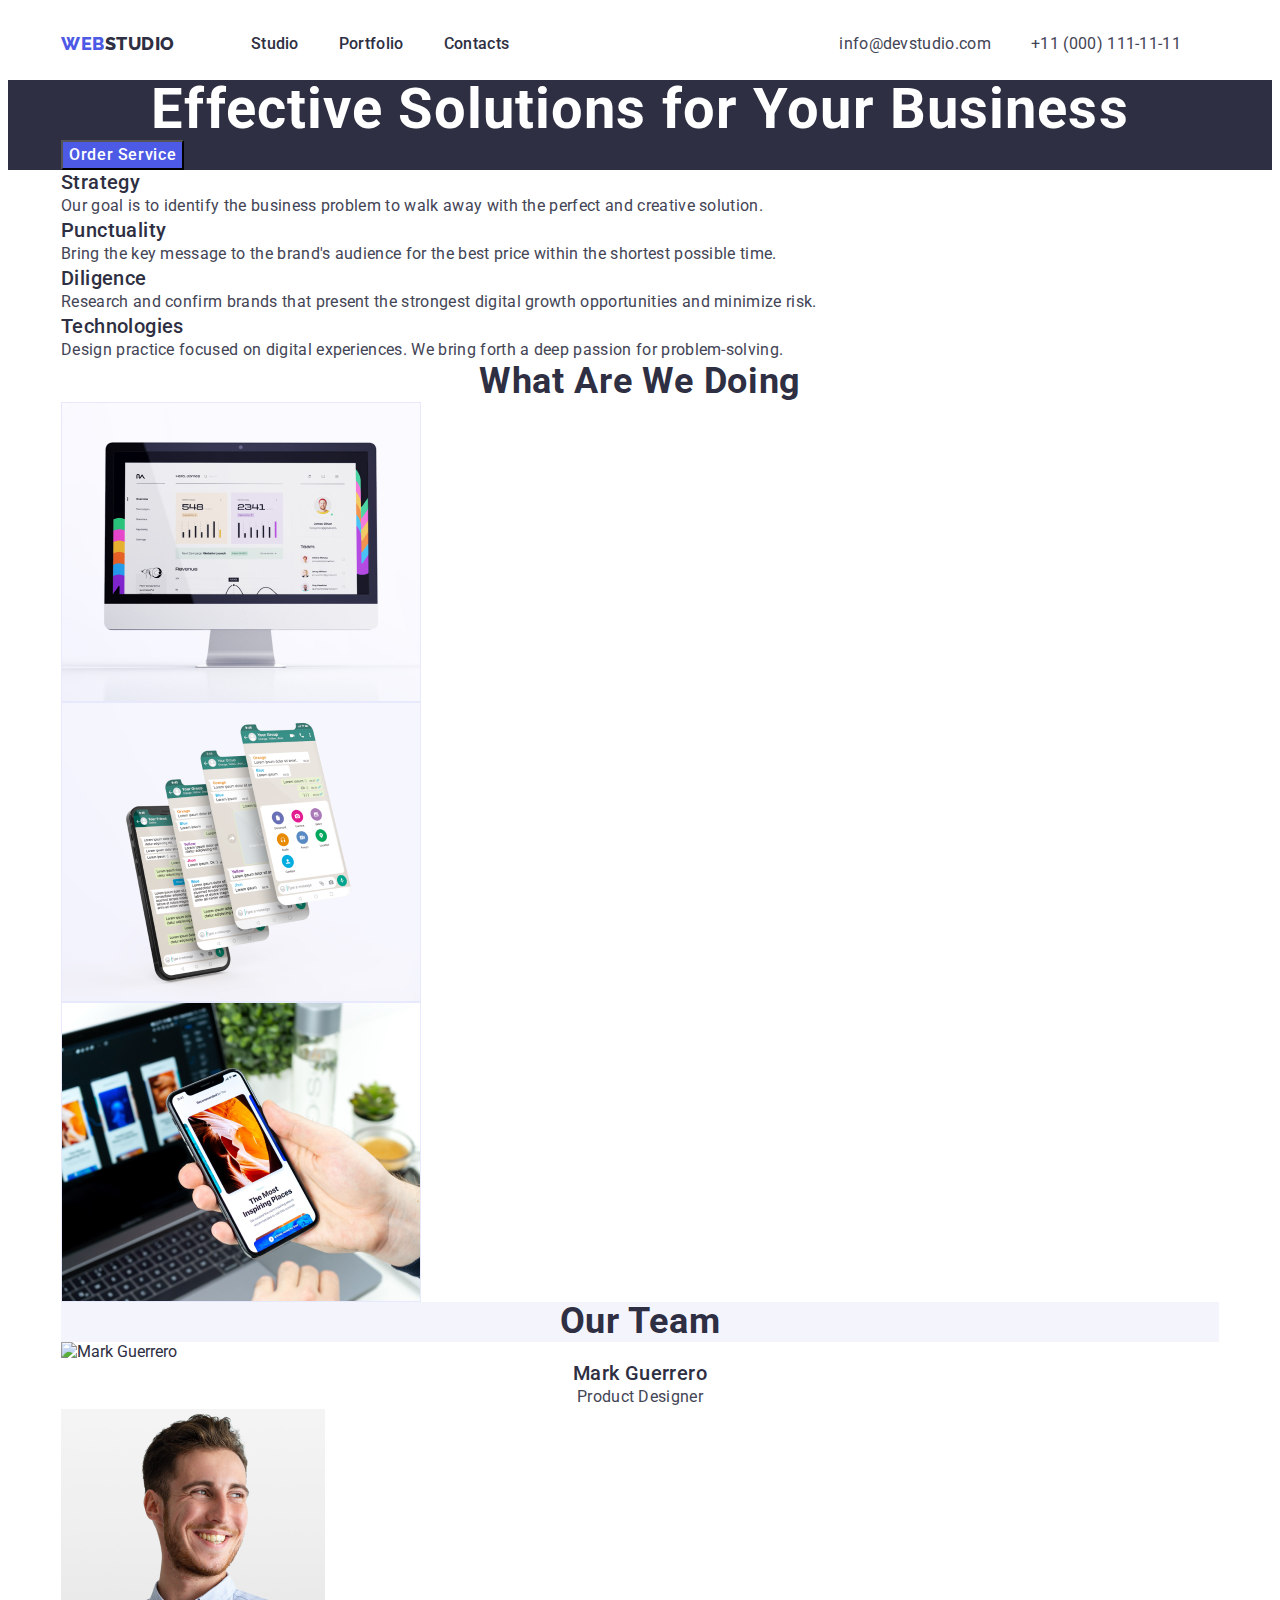
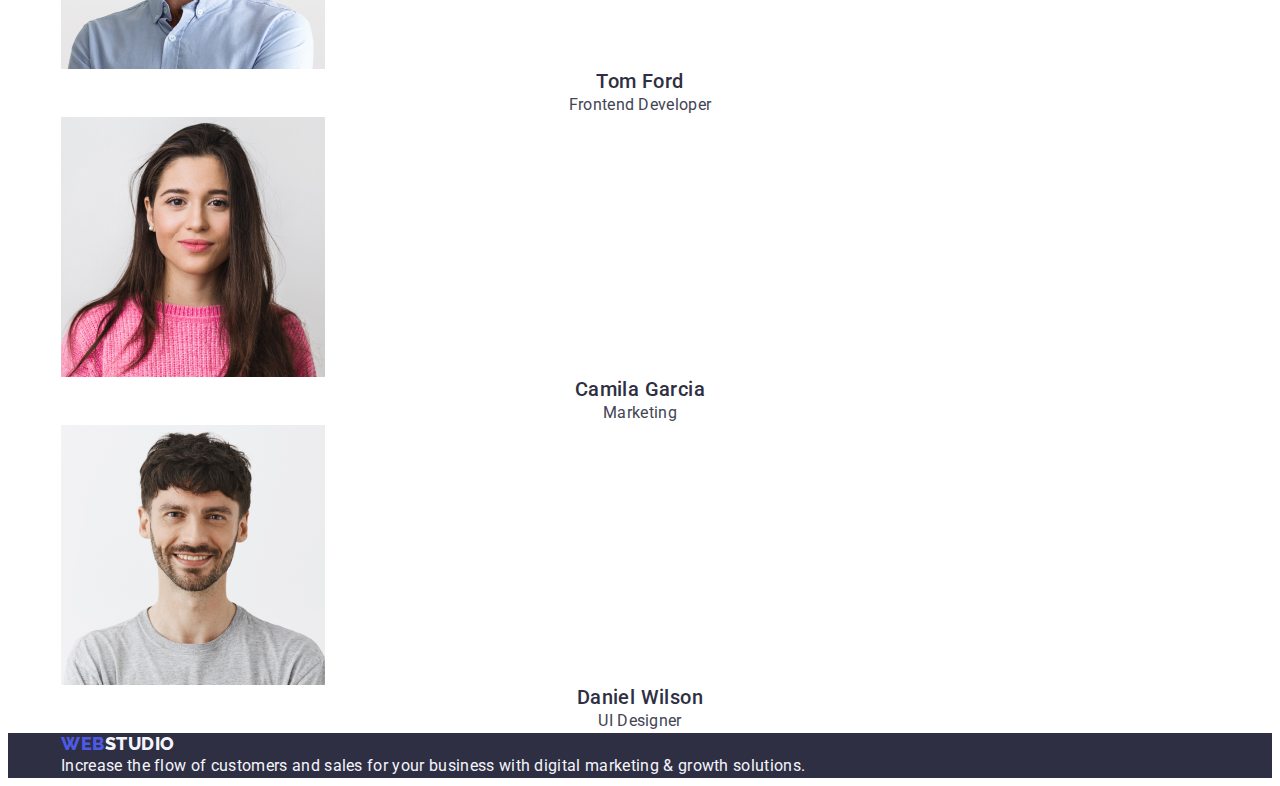
==== index.html @ 1b89b5f4 "kopy" ====
<!DOCTYPE html>
<html lang="en">
  <head>
    <meta charset="UTF-8" />
    <meta name="viewport" content="width=device-width, initial-scale=1.0" />
    <title>Document</title>
    <link rel="preconnect" href="https://fonts.googleapis.com" />
    <link rel="preconnect" href="https://fonts.gstatic.com" crossorigin />
    <link
      href="https://fonts.googleapis.com/css2?family=Raleway:wght@800&family=Roboto:wght@400;500;700&display=swap"
      rel="stylesheet"
    />
    <link
      rel="stylesheet"
      href="https://cdnjs.cloudflare.com/ajax/libs/modern-normalize/2.0.0/modern-normalize.min.css"
      integrity="sha512-4xo8blKMVCiXpTaLzQSLSw3KFOVPWhm/TRtuPVc4WG6kUgjH6J03IBuG7JZPkcWMxJ5huwaBpOpnwYElP/m6wg=="
      crossorigin="anonymous"
      referrerpolicy="no-referrer"
    />
    <link rel="stylesheet" href="./css/styles.css" />
  </head>
  <body>
    <!-- Шапка
     -->
    <header>
      <div class="container container-header">
      <nav class="site">
        <a class="logo link" href="./index.html">Web<span class="logo-studio">Studio</span></a>
        <ul class="site-nav list">
          <li>
            <a class="site-nav-link link" href="./index.html">Studio</a>
          </li>

          <li>
            <a class="site-nav-link link" href="./portfolio.html">Portfolio</a>
          </li>

          <li>
            <a class="site-nav-link link" href="">Contacts</a>
          </li>
        </ul>
      </nav>
      <address class="address-header">
        <ul class="site-nav-adress list">
          <li>
            <a class="site-nav-adress-link link" href="mailto:info@devstudio.com">
              info@devstudio.com
            </a>
          </li>
          <li>
            <a class="site-nav-adress-link link" href="tel:+110001111111">+11 (000) 111-11-11</a>
          </li>
        </ul>
      </address>
      </div>
    </header>
    
    <main>
      <!-- Секція герой -->
      <section class="hero">
        <div class="container">
        <h1 class="hero-title">Effective Solutions for Your Business</h1>
        <button type="button" class="hero-button">Order Service</button>
        </div>
      </section>
      <!-- Перша основна секція 
      -->
      <section class="advantages">
        <div class="container">
        <h2 class="visually-hidden">Hero</h2>
        <ul class="advantages-list list">
          <li class="advantages-list-content">
            <h3 class="advantages-title">Strategy</h3>
            <p class="advantages-link">
              Our goal is to identify the business problem to walk away with the perfect and
              creative solution.
            </p>
          </li>
          <li class="advantages-list-content">
            <h3 class="advantages-title">Punctuality</h3>
            <p class="advantages-link">
              Bring the key message to the brand's audience for the best price within the shortest
              possible time.
            </p>
          </li>
          <li class="advantages-list-content">
            <h3 class="advantages-title">Diligence</h3>
            <p class="advantages-link">
              Research and confirm brands that present the strongest digital growth opportunities
              and minimize risk.
            </p>
          </li>
          <li class="advantages-list-content">
            <h3 class="advantages-title">Technologies</h3>
            <p class="advantages-link">
              Design practice focused on digital experiences. We bring forth a deep passion for
              problem-solving.
            </p>
          </li>
        </ul>
        </div>
      </section>
      <!-- 2га основна секція
       -->
      <section class="work">
        <div class="container">
        <h2 class="work-title">What are we doing</h2>
        <ul class="work-list list">
          <li>
            <img src="./images/img1WhatAreWeDoing1.jpg" alt="monitor" width="360" />
          </li>
          <li>
            <img src="./images/img2WhatAreWeDoing1.jpg" alt="telephoes" width="360" />
          </li>
          <li>
            <img src="./images/img3WhatAreWeDoing1.jpg" alt="telephon" width="360" />
          </li>
        </ul>
        </div>
      </section>
      <!-- 3тя Основна секція -->
      <div class="container">
      <section class="team">
        <h2 class="team-title">Our Team</h2>
        <ul class="team-list list">
          <li class="team-list-content">
            <img src="./images/img1OurTeam1.jpg" alt="Mark Guerrero" width="264" />
            <h3 class="team-title-content">Mark Guerrero</h3>
            <p class="team-content">Product Designer</p>
          </li>
          <li class="team-list-content">
            <img src="./images/img2OurTeam1.jpg" alt="Tom Ford" width="264" />
            <h3 class="team-title-content">Tom Ford</h3>
            <p class="team-content">Frontend Developer</p>
          </li>
          <li class="team-list-content">
            <img src="./images/img3OurTeam1.jpg" alt="Camila Garcia" width="264" />
            <h3 class="team-title-content">Camila Garcia</h3>
            <p class="team-content">Marketing</p>
          </li>
          <li class="team-list-content">
            <img src="./images/img4OurTeam1.jpg" alt="Daniel Wilson" width="264" />
            <h3 class="team-title-content">Daniel Wilson</h3>
            <p class="team-content">UI Designer</p>
          </li>
        </ul>
        </div>
      </section>
    </main>
    <!-- Підвал -->

    <footer class="footer-floor">
      <div class="container">
        <a class="logo-floor link" href="./index.html"
          >Web<span class="studio-floor">Studio</span></a
        >
        <p class="floor-content">
          Increase the flow of customers and sales for your business with digital marketing & growth
          solutions.
        </p>
      </div>
    </footer>
  </body>
</html>
---- css/styles.css ----
:root {
  --primary-text-color: #2e2f42;
  --title-text-color: #434455;
  --accent-color: #4d5ae5;
  --logotip-text-color: #ffffff;
}
h1,
h2,
h3,
h4,
h5,
p {
  margin: 0;
}
ul,
ol {
  margin: 0;
  padding: 0;
}
a {
  color: currentColor;
}
button {
  cursor: pointer;
  color: currentColor;
}
img {
  display: block;
}
.list {
  list-style: none;
  margin: 0;
  padding: 0;
}
.link {
  text-decoration: none;
}

.container {
  margin: 0 auto;
  width: 1158px;

  padding-right: 16px;
  padding-left: 16px;
}

.visually-hidden {
  position: absolute;
  width: 1px;
  height: 1px;
  margin: -1px;
  border: 0;
  padding: 0;
  white-space: nowrap;
  clip-path: inset(100%);
  clip: rect(0 0 0 0);
  overflow: hidden;
}
/* Основний чорний колір 2E2F42 */
/* Фіолетовий колір 4D5AE5 */
/* Білий колір F4F4FD */
/* font-family: 'Roboto', sans-serif; */
/* font-family: 'Raleway', sans-serif; */

/* Логотип */
.logo {
  color: var(--accent-color);
  font-family: 'Raleway', sans-serif;
  font-size: 18px;
  font-style: normal;
  font-weight: 800;
  line-height: 1.17;
  letter-spacing: 0.03em;
  text-transform: uppercase;
  text-decoration: none;
  margin: 0 auto;
  padding-top: 25.5px;

  padding-bottom: 25.5px;
  margin-right: 76px;
}

.logo-studio {
  color: var(--primary-text-color);
}
/* Тіло */
body {
  color: #434455;
  background-color: #ffffff;
  font-family: 'Roboto', sans-serif;
}

/* Шапка */
.container-header {
  display: flex;
  align-items: center;
  margin: auto;
  height: 72px;
}
.site {
  display: flex;
  align-items: center;
}
.address-header {
  display: flex;
}
/* Стиль */
.site-nav {
  margin: 0 auto;
  padding-top: 24px;
  padding-bottom: 24px;
  display: flex;
  align-items: center;
  gap: 40px;
}
.site-nav-link {
  color: var(--primary-text-color);

  font-family: 'Roboto', sans-serif;
  font-size: 16px;
  font-style: normal;
  font-weight: 500;
  line-height: 1.5;
  letter-spacing: 0.02em;
}

.site-nav-adress {
  display: flex;

  align-items: center;
  margin-left: 330px;

  padding-top: 24px;
  padding-bottom: 24px;
  gap: 40px;
}

.site-nav-adress-link {
  color: var(--title-text-color);

  font-size: 16px;
  font-weight: 400;
  line-height: 1.5;
  letter-spacing: 0.02em;
}
.site-nav-link:focus,
.site-nav-link:hover {
  color: #404bbf;
}

.address-header {
  font-style: normal;
}

.site-nav-adress-link:focus {
  color: #404bbf;
}
.site-nav-adress-link:hover {
  color: #404bbf;
}

/* Main */
/* 
Секція герой */
.hero {
  background-color: #2e2f42;
}
/* Заголовок героя */
.hero-title {
  color: var(--logotip-text-color);
  font-family: 'Roboto', sans-serif;
  font-size: 56px;
  font-style: normal;
  font-weight: 700;
  line-height: 1.07;

  text-align: center;
  letter-spacing: 0.02em;

  margin: 188px, 472px, 48px, 472px;
}
/* Кнопка героя */
.hero-button {
  color: var(--logotip-text-color);
  font-family: 'Roboto', sans-serif;
  font-size: 16px;
  font-style: normal;
  font-weight: 500;
  line-height: 1.5;
  letter-spacing: 0.04em;

  cursor: pointer;
  background-color: #4d5ae5;
}
.hero-button:focus {
  background-color: #404bbf;
}

.hero-button:hover {
  background-color: #404bbf;
}
/* <!-- Перша основна секція advantages
      --> */
.advantages {
  color: var(--primary-text-color);
}
.advantages-title {
  color: var(--primary-text-color);
  font-family: 'Roboto', sans-serif;
  font-size: 20px;
  font-style: normal;
  font-weight: 500;
  line-height: 1.2;
  letter-spacing: 0.02em;
}
.advantages-link {
  color: var(--title-text-color);

  font-family: 'Roboto', sans-serif;
  font-size: 16px;
  font-style: normal;
  font-weight: 400;
  line-height: 1.5;
  letter-spacing: 0.02em;
}
/* <!-- 2га основна секція work
       --> */
.work {
  color: var(--primary-text-color);
}
.work-title {
  color: var(--primary-text-color);
  text-align: center;
  font-family: 'Roboto', sans-serif;
  font-size: 36px;
  font-style: normal;
  font-weight: 700;
  line-height: 1.11;
  letter-spacing: 0.02em;
  text-transform: capitalize;
}
/* <!-- 3тя Основна секція "Team"--> */
.team {
  color: var(--primary-text-color);
  background-color: #f4f4fd;
}
.team-list {
  background-color: #ffffff;
}
.team-list-content {
  background-color: #ffffff;
}
.team-title {
  color: var(--primary-text-color);
  text-align: center;
  font-family: 'Roboto', sans-serif;
  font-size: 36px;

  font-weight: 700;
  line-height: 1.11;
  letter-spacing: 0.02em;
  text-transform: capitalize;
}
.team-title-content {
  color: var(--primary-text-color);

  text-align: center;

  font-family: 'Roboto', sans-serif;
  font-size: 20px;
  font-style: normal;
  font-weight: 500;
  line-height: 1.2;
  letter-spacing: 0.02em;
}

.team-content {
  color: var(--title-text-color);

  text-align: center;

  font-family: 'Roboto', sans-serif;
  font-size: 16px;
  font-style: normal;
  font-weight: 400;
  line-height: 1.5;
  letter-spacing: 0.02em;
}

/* підлога
 */
.footer-floor {
  background-color: #2e2f42;
}
.logo-floor {
  color: var(--accent-color);
  font-family: Raleway, sans-serif;
  font-size: 18px;
  font-style: normal;
  font-weight: 800;
  line-height: 1.17;
  letter-spacing: 0.03em;
  text-transform: uppercase;
  text-decoration: none;
}

.studio-floor {
  color: #f4f4fd;
}
.floor-content {
  color: #f4f4fd;

  font-family: 'Roboto', sans-serif;
  font-size: 16px;
  font-style: normal;
  font-weight: 400;
  line-height: 1.5;
  letter-spacing: 0.02em;
}

/* Сторінка портфоліо
 */
/* Кнопки портфоліо
 */
.button-portfolio-accent {
  color: var(--accent-color);
  background-color: #f4f4fd;
  text-align: center;

  font-family: 'Roboto', sans-serif;
  font-size: 16px;
  font-style: normal;
  font-weight: 500;
  line-height: 1.5;
  letter-spacing: 0.04em;
  cursor: pointer;
}
.button-portfolio-accent:focus,
.button-portfolio-accent:hover {
  color: #ffffff;
  background-color: #404bbf;
}
/* Портфоліо контент
 */
.portfolio-list {
  list-style: none;
  background-color: #ffffff;
}
.portfolio-link {
  text-decoration: none;
}
/* Заголовок */
.portfolio-title {
  color: var(--primary-text-color);

  font-family: 'Roboto', sans-serif;
  font-size: 20px;
  font-style: normal;
  font-weight: 500;
  line-height: 1.2;
  letter-spacing: 0.02em;
}
/* Контент текст */
.portfolio-content {
  color: var(--title-text-color);

  font-family: 'Roboto', sans-serif;
  font-size: 16px;
  font-style: normal;
  font-weight: 400;
  line-height: 1.5;
  letter-spacing: 0.02em;
}
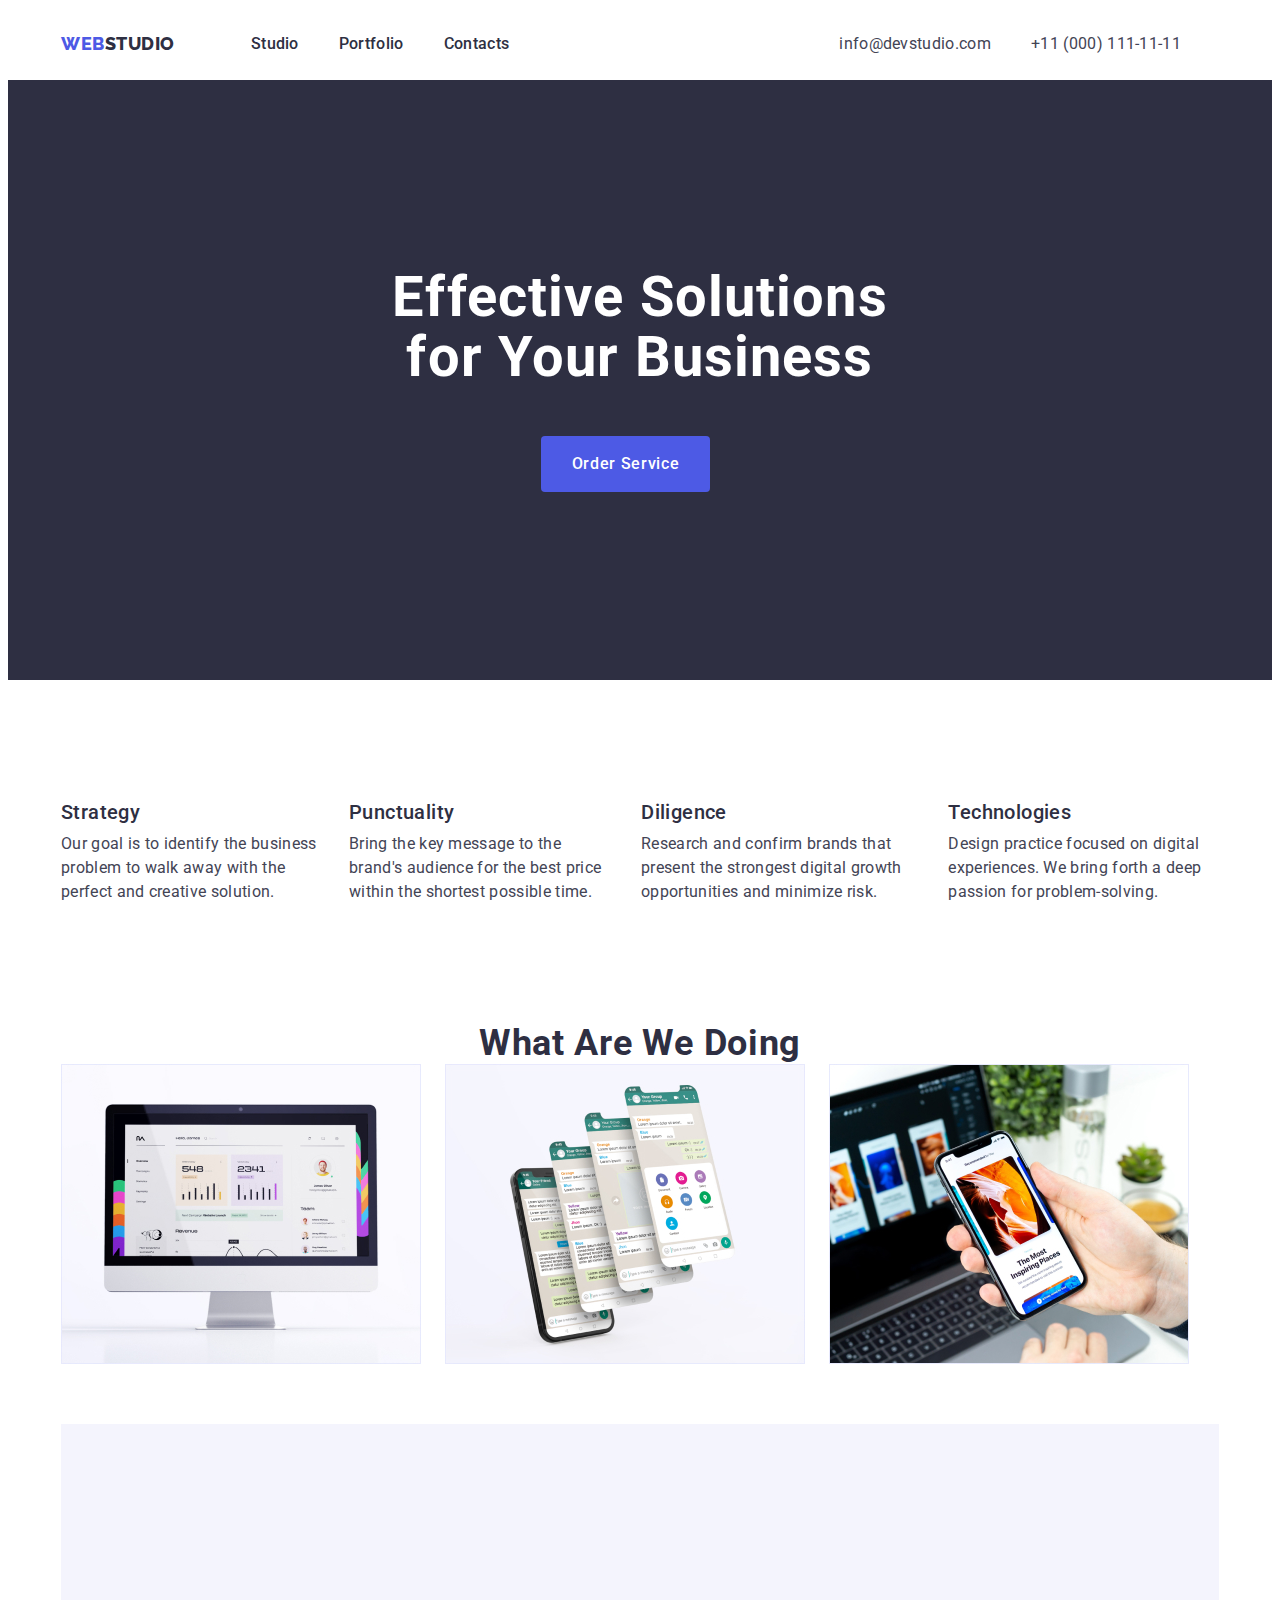
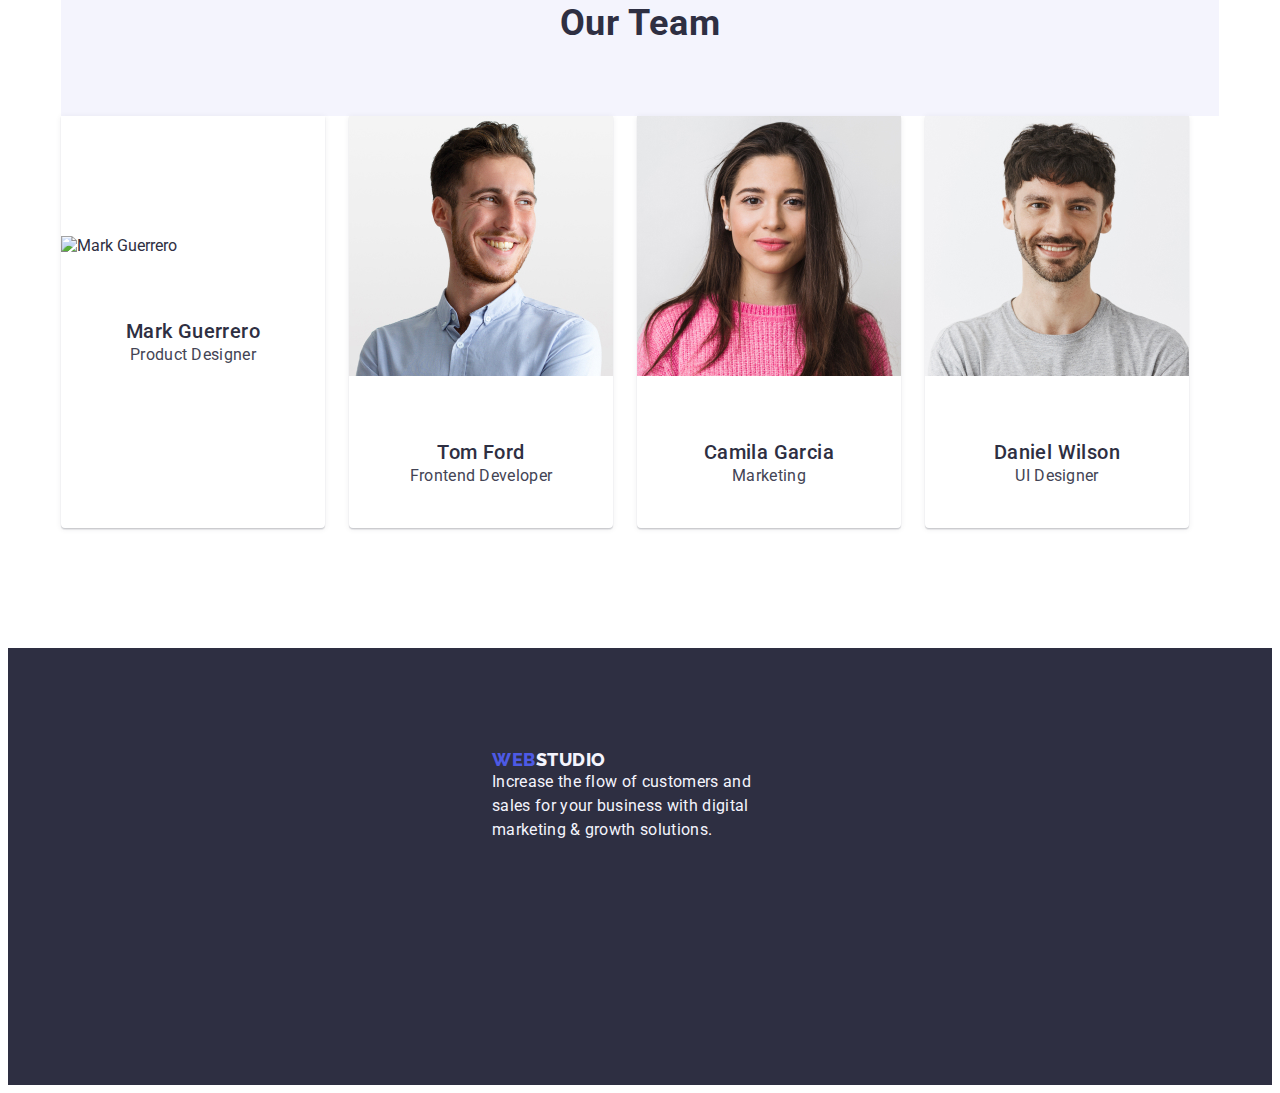
==== commit 66087a3e: "3 дз перша спроба сторінки index" ====
--- a/index.html
+++ b/index.html
@@ -66,7 +66,7 @@
       <!-- Перша основна секція 
       -->
       <section class="advantages">
-        <div class="container">
+        <div class="container advantages-container">
         <h2 class="visually-hidden">Hero</h2>
         <ul class="advantages-list list">
           <li class="advantages-list-content">
@@ -103,7 +103,7 @@
       <!-- 2га основна секція
        -->
       <section class="work">
-        <div class="container">
+        <div class="container container-work">
         <h2 class="work-title">What are we doing</h2>
         <ul class="work-list list">
           <li>
@@ -120,28 +120,28 @@
       </section>
       <!-- 3тя Основна секція -->
       <div class="container">
-      <section class="team">
+      <section class="team team-container">
         <h2 class="team-title">Our Team</h2>
         <ul class="team-list list">
           <li class="team-list-content">
             <img src="./images/img1OurTeam1.jpg" alt="Mark Guerrero" width="264" />
-            <h3 class="team-title-content">Mark Guerrero</h3>
-            <p class="team-content">Product Designer</p>
+           <div class="div-team-list-content"><h3 class="team-title-content">Mark Guerrero</h3>
+            <p class="team-content">Product Designer</p></div>
           </li>
           <li class="team-list-content">
             <img src="./images/img2OurTeam1.jpg" alt="Tom Ford" width="264" />
-            <h3 class="team-title-content">Tom Ford</h3>
-            <p class="team-content">Frontend Developer</p>
+            <div class="div-team-list-content"><h3 class="team-title-content">Tom Ford</h3>
+            <p class="team-content">Frontend Developer</p></div>
           </li>
           <li class="team-list-content">
             <img src="./images/img3OurTeam1.jpg" alt="Camila Garcia" width="264" />
-            <h3 class="team-title-content">Camila Garcia</h3>
-            <p class="team-content">Marketing</p>
+            <div class="div-team-list-content"><h3 class="team-title-content">Camila Garcia</h3>
+            <p class="team-content">Marketing</p></div>
           </li>
           <li class="team-list-content">
             <img src="./images/img4OurTeam1.jpg" alt="Daniel Wilson" width="264" />
-            <h3 class="team-title-content">Daniel Wilson</h3>
-            <p class="team-content">UI Designer</p>
+            <div class="div-team-list-content"><h3 class="team-title-content">Daniel Wilson</h3>
+            <p class="team-content">UI Designer</p></div>
           </li>
         </ul>
         </div>
@@ -150,7 +150,7 @@
     <!-- Підвал -->
 
     <footer class="footer-floor">
-      <div class="container">
+      <div class="container footer-container">
         <a class="logo-floor link" href="./index.html"
           >Web<span class="studio-floor">Studio</span></a
         >
--- a/css/styles.css
+++ b/css/styles.css
@@ -177,7 +177,7 @@
   text-align: center;
   letter-spacing: 0.02em;
 
-  margin: 188px, 472px, 48px, 472px;
+  padding: 188px 300px 24px 300px;
 }
 /* Кнопка героя */
 .hero-button {
@@ -192,6 +192,16 @@
   cursor: pointer;
   background-color: #4d5ae5;
 }
+.hero-button {
+  margin-top: 24px;
+  margin-right: 480px;
+  margin-left: 480px;
+  margin-bottom: 188px;
+  min-width: 169px;
+  min-height: 56px;
+  border: none;
+  border-radius: 4px;
+}
 .hero-button:focus {
   background-color: #404bbf;
 }
@@ -204,6 +214,16 @@
 .advantages {
   color: var(--primary-text-color);
 }
+.advantages-container {
+  padding-top: 120px;
+  padding-bottom: 60px;
+}
+
+.advantages-list {
+  display: flex;
+  gap: 24px;
+}
+
 .advantages-title {
   color: var(--primary-text-color);
   font-family: 'Roboto', sans-serif;
@@ -212,6 +232,7 @@
   font-weight: 500;
   line-height: 1.2;
   letter-spacing: 0.02em;
+  padding-bottom: 4px;
 }
 .advantages-link {
   color: var(--title-text-color);
@@ -222,12 +243,20 @@
   font-weight: 400;
   line-height: 1.5;
   letter-spacing: 0.02em;
+  padding-top: 4px;
+  min-width: 264px;
+  min-height: 72px;
 }
 /* <!-- 2га основна секція work
        --> */
 .work {
   color: var(--primary-text-color);
 }
+.container-work {
+  padding-top: 60px;
+  padding-bottom: 60px;
+}
+
 .work-title {
   color: var(--primary-text-color);
   text-align: center;
@@ -239,16 +268,44 @@
   letter-spacing: 0.02em;
   text-transform: capitalize;
 }
+.work-list {
+  display: flex;
+  gap: 24px;
+}
 /* <!-- 3тя Основна секція "Team"--> */
 .team {
   color: var(--primary-text-color);
   background-color: #f4f4fd;
 }
+.team-container {
+  padding-top: 60px;
+}
 .team-list {
   background-color: #ffffff;
+  margin-bottom: 120px;
+  display: flex;
+  gap: 24px;
 }
 .team-list-content {
   background-color: #ffffff;
+  display: inline-flex;
+  padding-bottom: 0px;
+  flex-direction: column;
+  justify-content: center;
+  align-items: center;
+  gap: 32px;
+  /* рамка */
+  border-radius: 0px 0px 4px 4px;
+  background: var(--WHITE, #fff);
+  box-shadow: 0px 2px 1px 0px rgba(46, 47, 66, 0.08), 0px 1px 1px 0px rgba(46, 47, 66, 0.16),
+    0px 1px 6px 0px rgba(46, 47, 66, 0.08);
+}
+
+.div-team-list-content {
+  min-width: 232px;
+  min-height: 56px;
+  margin-top: 32px;
+  margin-bottom: 32px;
 }
 .team-title {
   color: var(--primary-text-color);
@@ -260,6 +317,8 @@
   line-height: 1.11;
   letter-spacing: 0.02em;
   text-transform: capitalize;
+  padding-top: 120px;
+  padding-bottom: 72px;
 }
 .team-title-content {
   color: var(--primary-text-color);
@@ -291,6 +350,14 @@
  */
 .footer-floor {
   background-color: #2e2f42;
+}
+.footer-container {
+  padding-top: 101.5px;
+  padding-bottom: 200px;
+  padding-left: 0px;
+  width: 280px;
+  text-align: left;
+  height: 136px;
 }
 .logo-floor {
   color: var(--accent-color);
@@ -302,6 +369,7 @@
   letter-spacing: 0.03em;
   text-transform: uppercase;
   text-decoration: none;
+  padding-bottom: 17.5px;
 }
 
 .studio-floor {
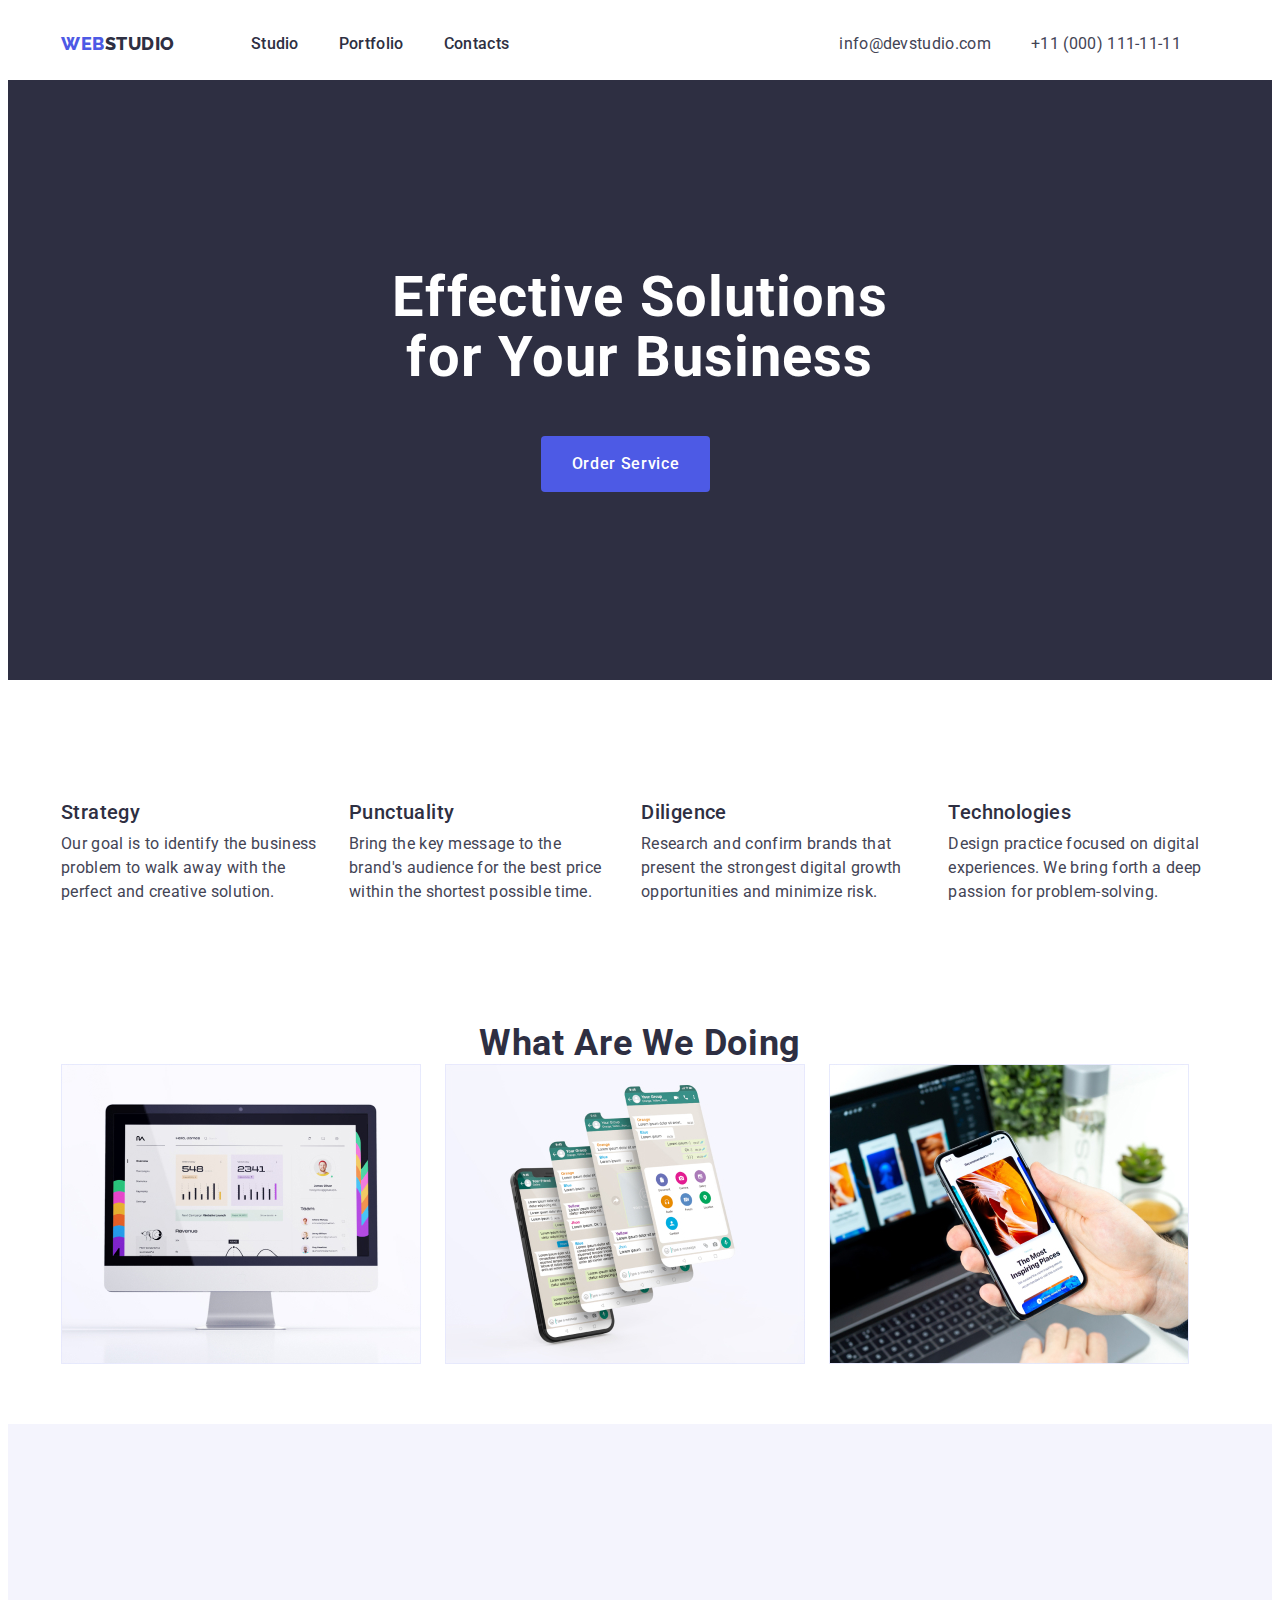
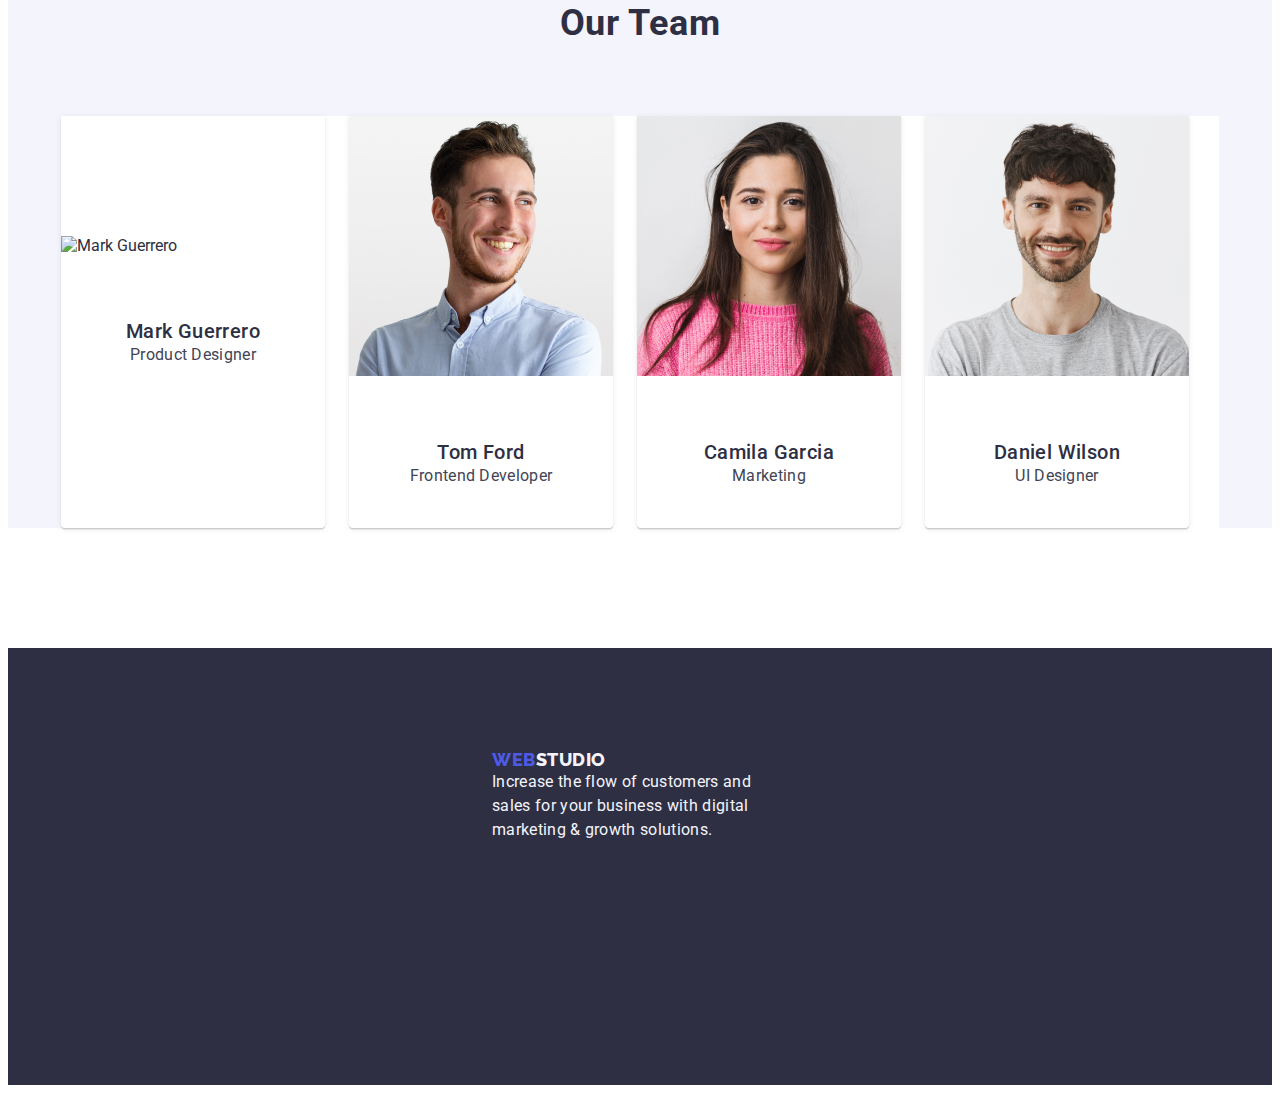
==== commit 945ca369: "Update index.html" ====
--- a/index.html
+++ b/index.html
@@ -24,126 +24,135 @@
      -->
     <header>
       <div class="container container-header">
-      <nav class="site">
-        <a class="logo link" href="./index.html">Web<span class="logo-studio">Studio</span></a>
-        <ul class="site-nav list">
-          <li>
-            <a class="site-nav-link link" href="./index.html">Studio</a>
-          </li>
+        <nav class="site">
+          <a class="logo link" href="./index.html">Web<span class="logo-studio">Studio</span></a>
+          <ul class="site-nav list">
+            <li>
+              <a class="site-nav-link link" href="./index.html">Studio</a>
+            </li>
 
-          <li>
-            <a class="site-nav-link link" href="./portfolio.html">Portfolio</a>
-          </li>
+            <li>
+              <a class="site-nav-link link" href="./portfolio.html">Portfolio</a>
+            </li>
 
-          <li>
-            <a class="site-nav-link link" href="">Contacts</a>
-          </li>
-        </ul>
-      </nav>
-      <address class="address-header">
-        <ul class="site-nav-adress list">
-          <li>
-            <a class="site-nav-adress-link link" href="mailto:info@devstudio.com">
-              info@devstudio.com
-            </a>
-          </li>
-          <li>
-            <a class="site-nav-adress-link link" href="tel:+110001111111">+11 (000) 111-11-11</a>
-          </li>
-        </ul>
-      </address>
+            <li>
+              <a class="site-nav-link link" href="">Contacts</a>
+            </li>
+          </ul>
+        </nav>
+        <address class="address-header">
+          <ul class="site-nav-adress list">
+            <li>
+              <a class="site-nav-adress-link link" href="mailto:info@devstudio.com">
+                info@devstudio.com
+              </a>
+            </li>
+            <li>
+              <a class="site-nav-adress-link link" href="tel:+110001111111">+11 (000) 111-11-11</a>
+            </li>
+          </ul>
+        </address>
       </div>
     </header>
-    
+
     <main>
       <!-- Секція герой -->
       <section class="hero">
         <div class="container">
-        <h1 class="hero-title">Effective Solutions for Your Business</h1>
-        <button type="button" class="hero-button">Order Service</button>
+          <h1 class="hero-title">Effective Solutions for Your Business</h1>
+          <button type="button" class="hero-button">Order Service</button>
         </div>
       </section>
       <!-- Перша основна секція 
       -->
       <section class="advantages">
         <div class="container advantages-container">
-        <h2 class="visually-hidden">Hero</h2>
-        <ul class="advantages-list list">
-          <li class="advantages-list-content">
-            <h3 class="advantages-title">Strategy</h3>
-            <p class="advantages-link">
-              Our goal is to identify the business problem to walk away with the perfect and
-              creative solution.
-            </p>
-          </li>
-          <li class="advantages-list-content">
-            <h3 class="advantages-title">Punctuality</h3>
-            <p class="advantages-link">
-              Bring the key message to the brand's audience for the best price within the shortest
-              possible time.
-            </p>
-          </li>
-          <li class="advantages-list-content">
-            <h3 class="advantages-title">Diligence</h3>
-            <p class="advantages-link">
-              Research and confirm brands that present the strongest digital growth opportunities
-              and minimize risk.
-            </p>
-          </li>
-          <li class="advantages-list-content">
-            <h3 class="advantages-title">Technologies</h3>
-            <p class="advantages-link">
-              Design practice focused on digital experiences. We bring forth a deep passion for
-              problem-solving.
-            </p>
-          </li>
-        </ul>
+          <h2 class="visually-hidden">Hero</h2>
+          <ul class="advantages-list list">
+            <li class="advantages-list-content">
+              <h3 class="advantages-title">Strategy</h3>
+              <p class="advantages-link">
+                Our goal is to identify the business problem to walk away with the perfect and
+                creative solution.
+              </p>
+            </li>
+            <li class="advantages-list-content">
+              <h3 class="advantages-title">Punctuality</h3>
+              <p class="advantages-link">
+                Bring the key message to the brand's audience for the best price within the shortest
+                possible time.
+              </p>
+            </li>
+            <li class="advantages-list-content">
+              <h3 class="advantages-title">Diligence</h3>
+              <p class="advantages-link">
+                Research and confirm brands that present the strongest digital growth opportunities
+                and minimize risk.
+              </p>
+            </li>
+            <li class="advantages-list-content">
+              <h3 class="advantages-title">Technologies</h3>
+              <p class="advantages-link">
+                Design practice focused on digital experiences. We bring forth a deep passion for
+                problem-solving.
+              </p>
+            </li>
+          </ul>
         </div>
       </section>
       <!-- 2га основна секція
        -->
       <section class="work">
         <div class="container container-work">
-        <h2 class="work-title">What are we doing</h2>
-        <ul class="work-list list">
-          <li>
-            <img src="./images/img1WhatAreWeDoing1.jpg" alt="monitor" width="360" />
-          </li>
-          <li>
-            <img src="./images/img2WhatAreWeDoing1.jpg" alt="telephoes" width="360" />
-          </li>
-          <li>
-            <img src="./images/img3WhatAreWeDoing1.jpg" alt="telephon" width="360" />
-          </li>
-        </ul>
+          <h2 class="work-title">What are we doing</h2>
+          <ul class="work-list list">
+            <li>
+              <img src="./images/img1WhatAreWeDoing1.jpg" alt="monitor" width="360" />
+            </li>
+            <li>
+              <img src="./images/img2WhatAreWeDoing1.jpg" alt="telephoes" width="360" />
+            </li>
+            <li>
+              <img src="./images/img3WhatAreWeDoing1.jpg" alt="telephon" width="360" />
+            </li>
+          </ul>
         </div>
       </section>
       <!-- 3тя Основна секція -->
-      <div class="container">
+
       <section class="team team-container">
-        <h2 class="team-title">Our Team</h2>
-        <ul class="team-list list">
-          <li class="team-list-content">
-            <img src="./images/img1OurTeam1.jpg" alt="Mark Guerrero" width="264" />
-           <div class="div-team-list-content"><h3 class="team-title-content">Mark Guerrero</h3>
-            <p class="team-content">Product Designer</p></div>
-          </li>
-          <li class="team-list-content">
-            <img src="./images/img2OurTeam1.jpg" alt="Tom Ford" width="264" />
-            <div class="div-team-list-content"><h3 class="team-title-content">Tom Ford</h3>
-            <p class="team-content">Frontend Developer</p></div>
-          </li>
-          <li class="team-list-content">
-            <img src="./images/img3OurTeam1.jpg" alt="Camila Garcia" width="264" />
-            <div class="div-team-list-content"><h3 class="team-title-content">Camila Garcia</h3>
-            <p class="team-content">Marketing</p></div>
-          </li>
-          <li class="team-list-content">
-            <img src="./images/img4OurTeam1.jpg" alt="Daniel Wilson" width="264" />
-            <div class="div-team-list-content"><h3 class="team-title-content">Daniel Wilson</h3>
-            <p class="team-content">UI Designer</p></div>
-          </li>
-        </ul>
+        <div class="container">
+          <h2 class="team-title">Our Team</h2>
+          <ul class="team-list list">
+            <li class="team-list-content">
+              <img src="./images/img1OurTeam1.jpg" alt="Mark Guerrero" width="264" />
+              <div class="div-team-list-content"
+                ><h3 class="team-title-content">Mark Guerrero</h3>
+                <p class="team-content">Product Designer</p></div
+              >
+            </li>
+            <li class="team-list-content">
+              <img src="./images/img2OurTeam1.jpg" alt="Tom Ford" width="264" />
+              <div class="div-team-list-content"
+                ><h3 class="team-title-content">Tom Ford</h3>
+                <p class="team-content">Frontend Developer</p></div
+              >
+            </li>
+            <li class="team-list-content">
+              <img src="./images/img3OurTeam1.jpg" alt="Camila Garcia" width="264" />
+              <div class="div-team-list-content"
+                ><h3 class="team-title-content">Camila Garcia</h3>
+                <p class="team-content">Marketing</p></div
+              >
+            </li>
+            <li class="team-list-content">
+              <img src="./images/img4OurTeam1.jpg" alt="Daniel Wilson" width="264" />
+              <div class="div-team-list-content"
+                ><h3 class="team-title-content">Daniel Wilson</h3>
+                <p class="team-content">UI Designer</p></div
+              >
+            </li>
+          </ul>
         </div>
       </section>
     </main>
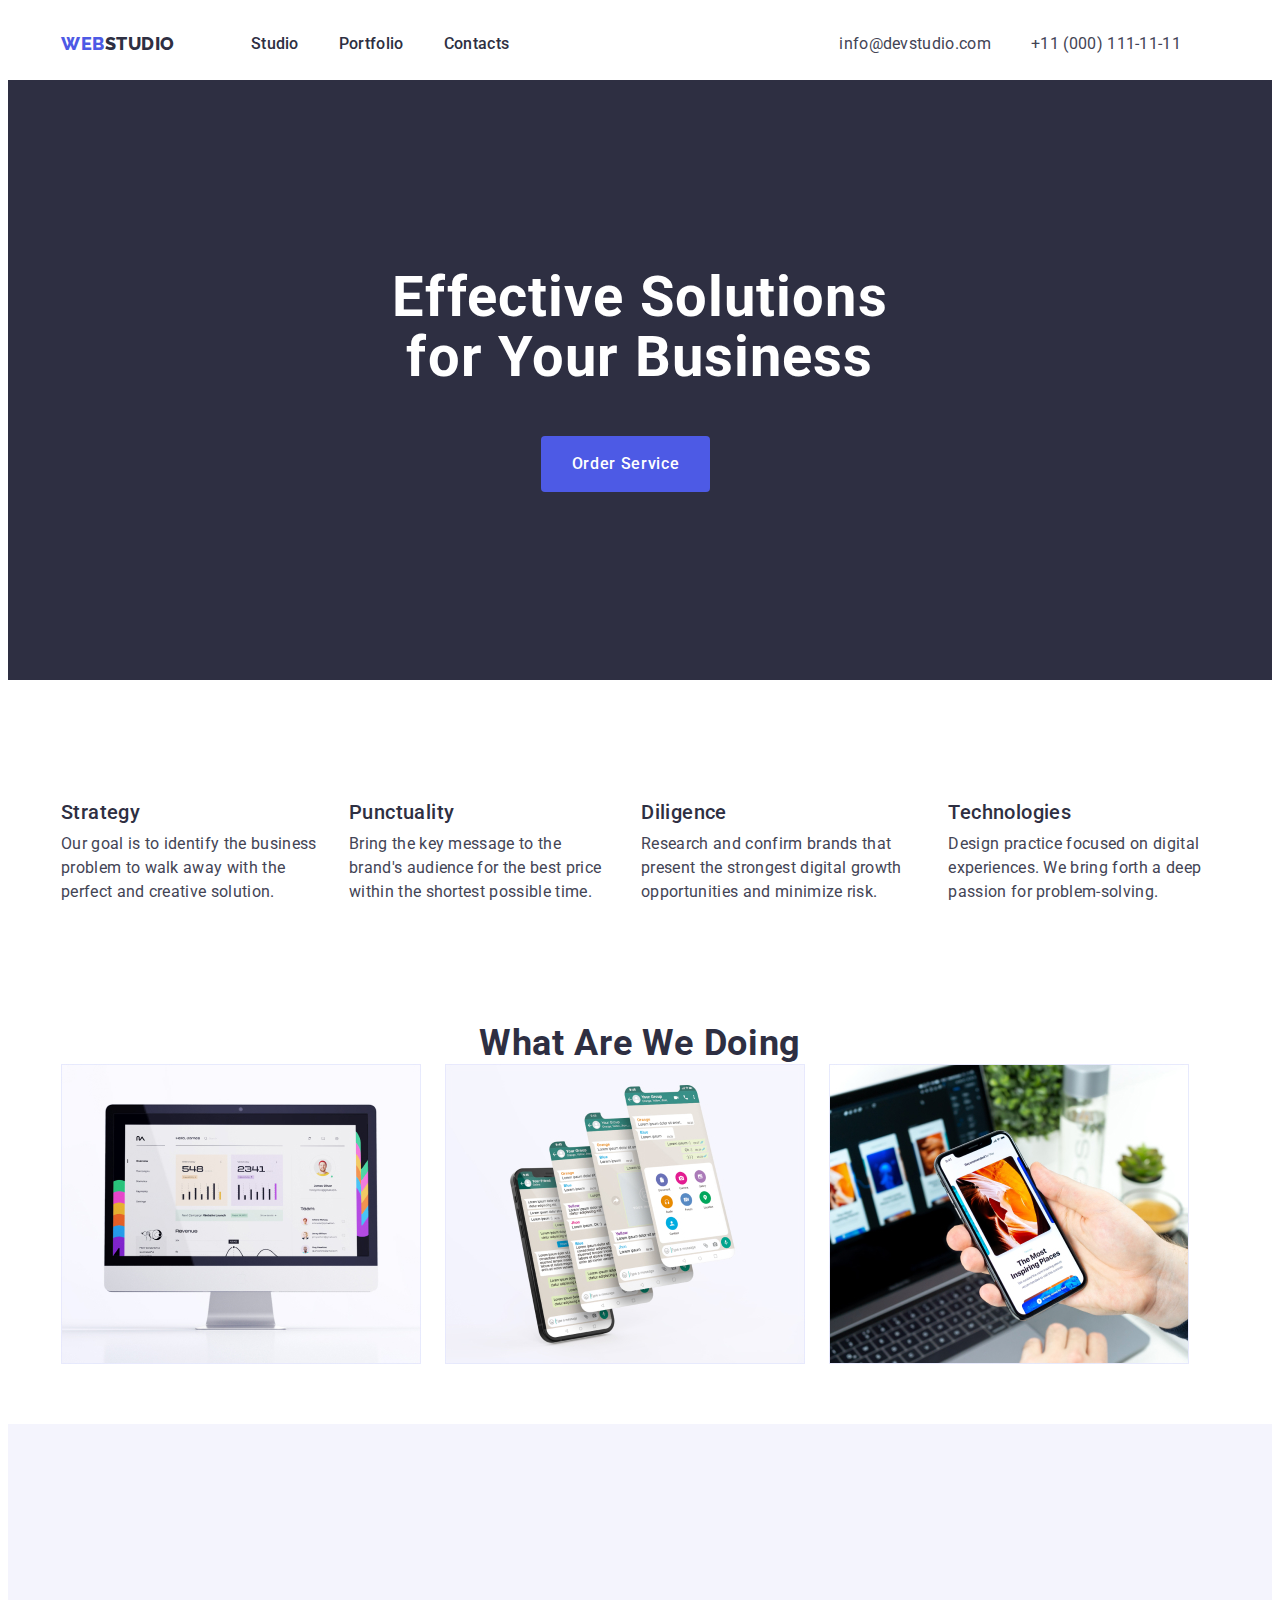
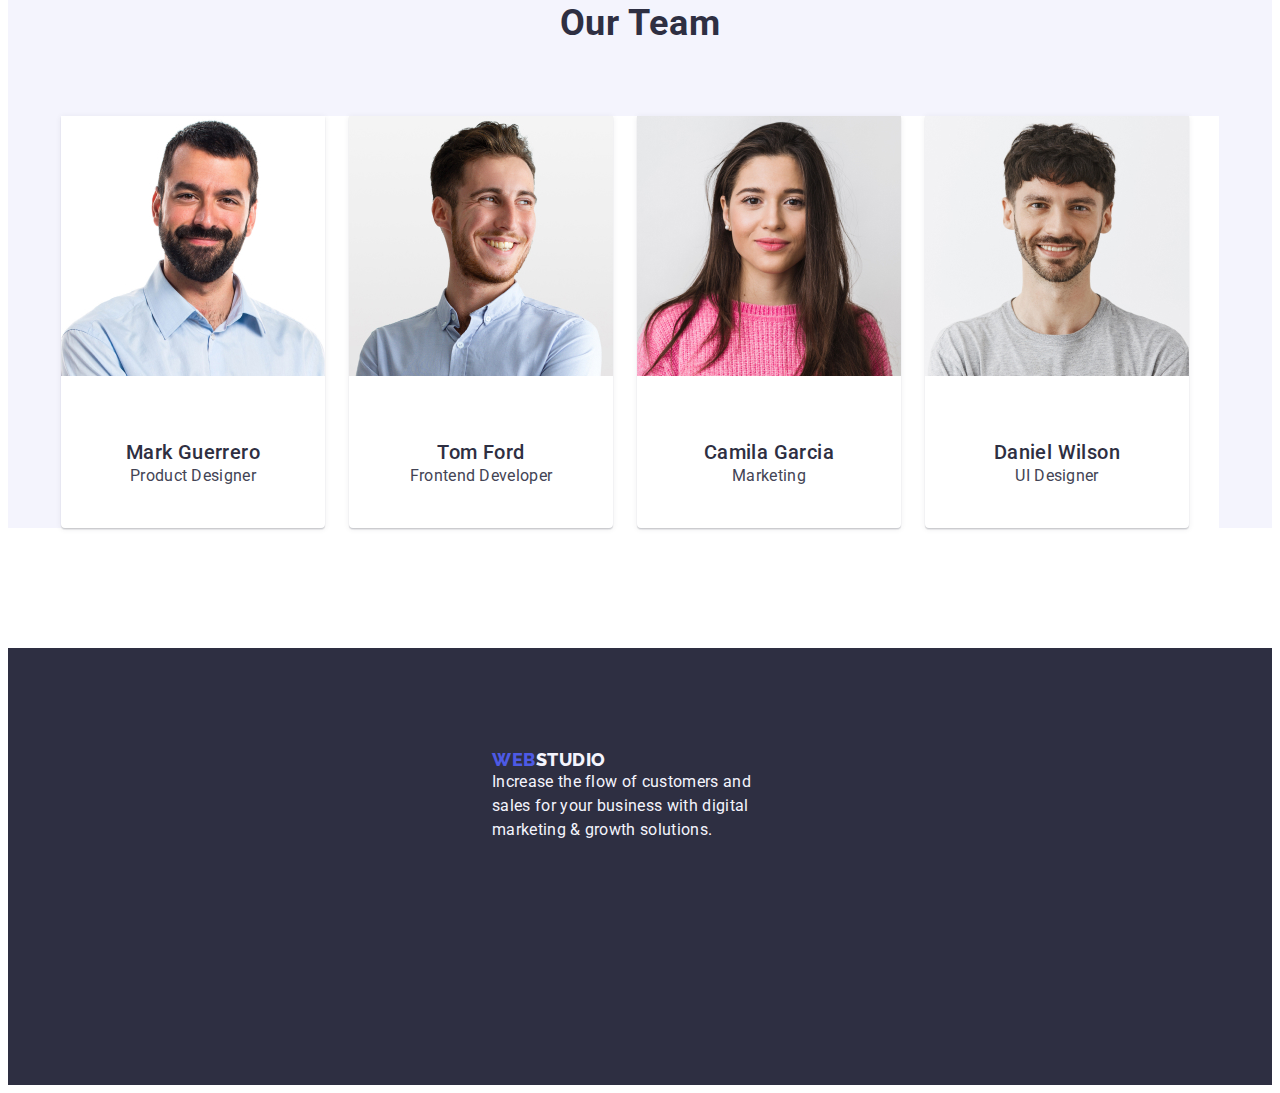
==== commit 9b3bc981: "обновив Марка, бо щось не завантажувався на сайті" ====
--- a/index.html
+++ b/index.html
@@ -125,7 +125,7 @@
           <h2 class="team-title">Our Team</h2>
           <ul class="team-list list">
             <li class="team-list-content">
-              <img src="./images/img1OurTeam1.jpg" alt="Mark Guerrero" width="264" />
+              <img src="./images/img1ourteam1markguero.jpg" alt="Mark Guerrero" width="264" />
               <div class="div-team-list-content"
                 ><h3 class="team-title-content">Mark Guerrero</h3>
                 <p class="team-content">Product Designer</p></div
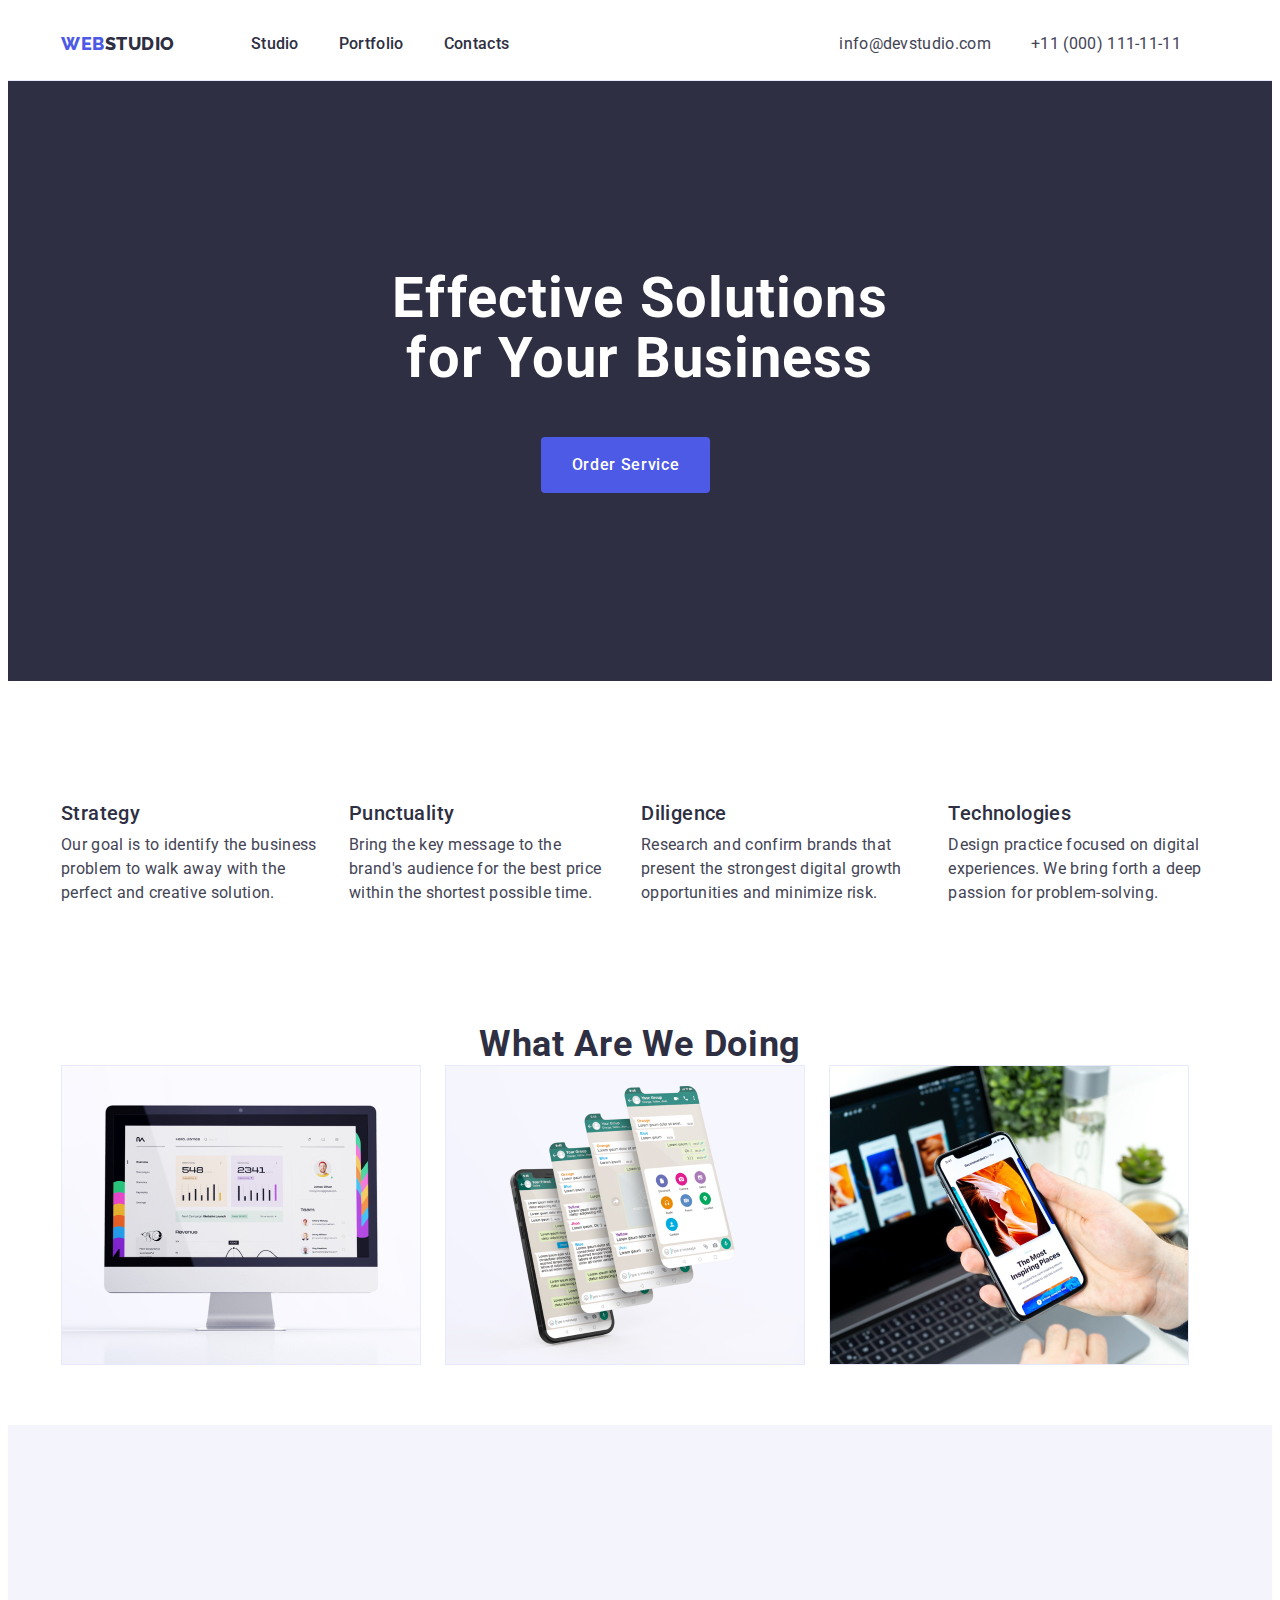
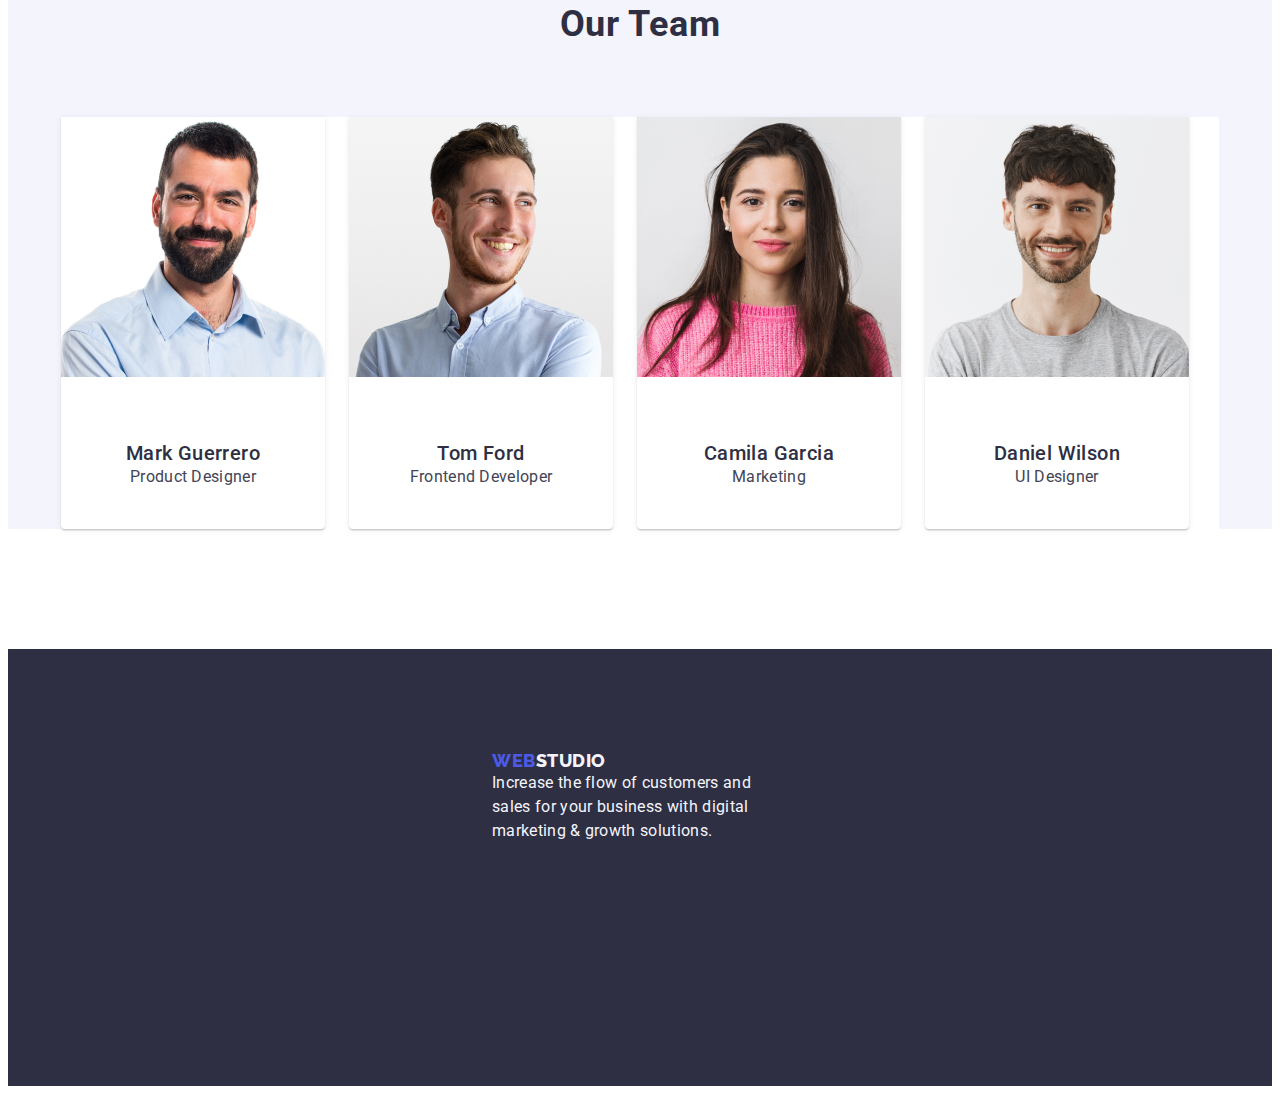
==== commit 1c5451c0: "фікс кнопки" ====
--- a/index.html
+++ b/index.html
@@ -22,7 +22,7 @@
   <body>
     <!-- Шапка
      -->
-    <header>
+    <header class="header">
       <div class="container container-header">
         <nav class="site">
           <a class="logo link" href="./index.html">Web<span class="logo-studio">Studio</span></a>
@@ -58,7 +58,7 @@
     <main>
       <!-- Секція герой -->
       <section class="hero">
-        <div class="container">
+        <div class="container hero-container">
           <h1 class="hero-title">Effective Solutions for Your Business</h1>
           <button type="button" class="hero-button">Order Service</button>
         </div>
--- a/css/styles.css
+++ b/css/styles.css
@@ -91,6 +91,11 @@
 }
 
 /* Шапка */
+.header {
+  border-bottom: 1px solid #e7e9fc;
+  padding-left: 15px;
+  padding-right: 15px;
+}
 .container-header {
   display: flex;
   align-items: center;
@@ -122,6 +127,8 @@
   font-weight: 500;
   line-height: 1.5;
   letter-spacing: 0.02em;
+  padding-top: 24px;
+  padding-bottom: 24px;
 }
 
 .site-nav-adress {
@@ -165,6 +172,10 @@
 .hero {
   background-color: #2e2f42;
 }
+.hero-container {
+  padding-bottom: 188px;
+  padding-top: 188px;
+}
 /* Заголовок героя */
 .hero-title {
   color: var(--logotip-text-color);
@@ -177,7 +188,7 @@
   text-align: center;
   letter-spacing: 0.02em;
 
-  padding: 188px 300px 24px 300px;
+  padding: 0px 300px 24px 300px;
 }
 /* Кнопка героя */
 .hero-button {
@@ -188,7 +199,7 @@
   font-weight: 500;
   line-height: 1.5;
   letter-spacing: 0.04em;
-
+  display: block;
   cursor: pointer;
   background-color: #4d5ae5;
 }
@@ -196,7 +207,7 @@
   margin-top: 24px;
   margin-right: 480px;
   margin-left: 480px;
-  margin-bottom: 188px;
+
   min-width: 169px;
   min-height: 56px;
   border: none;
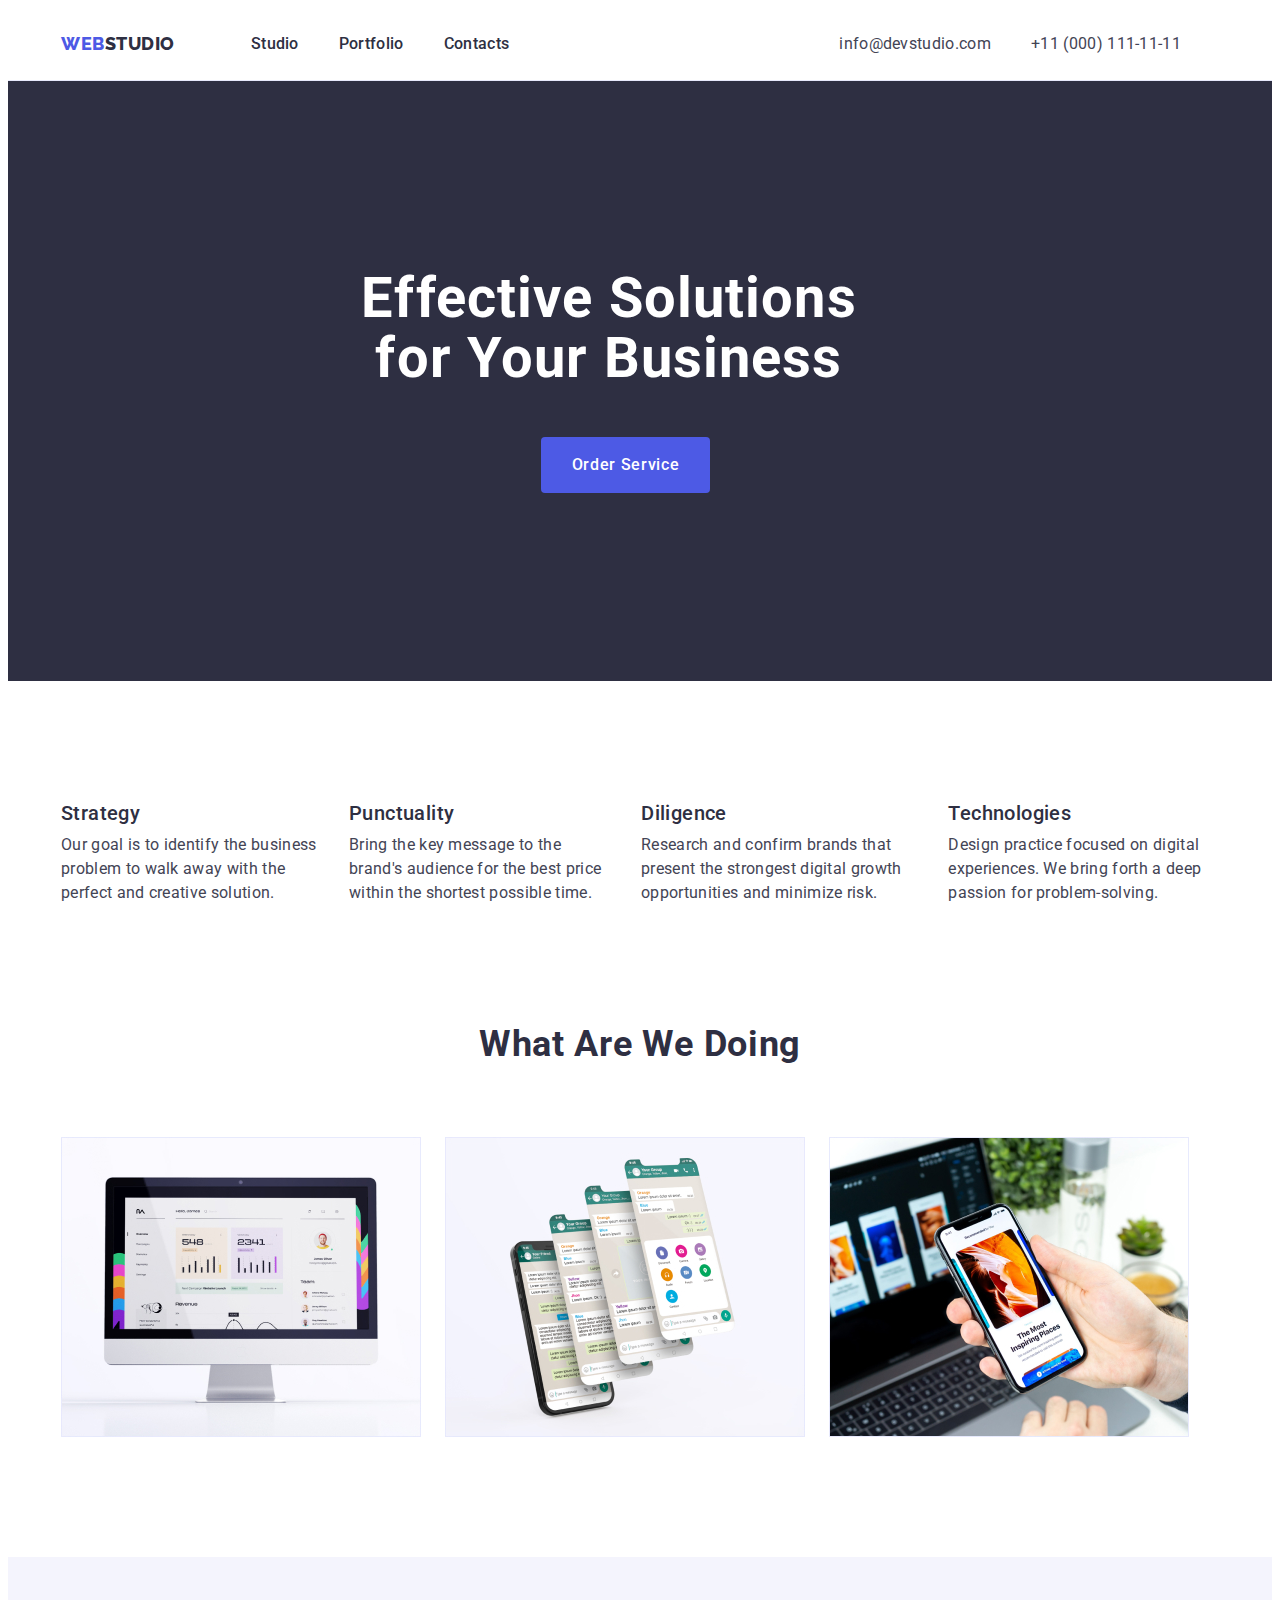
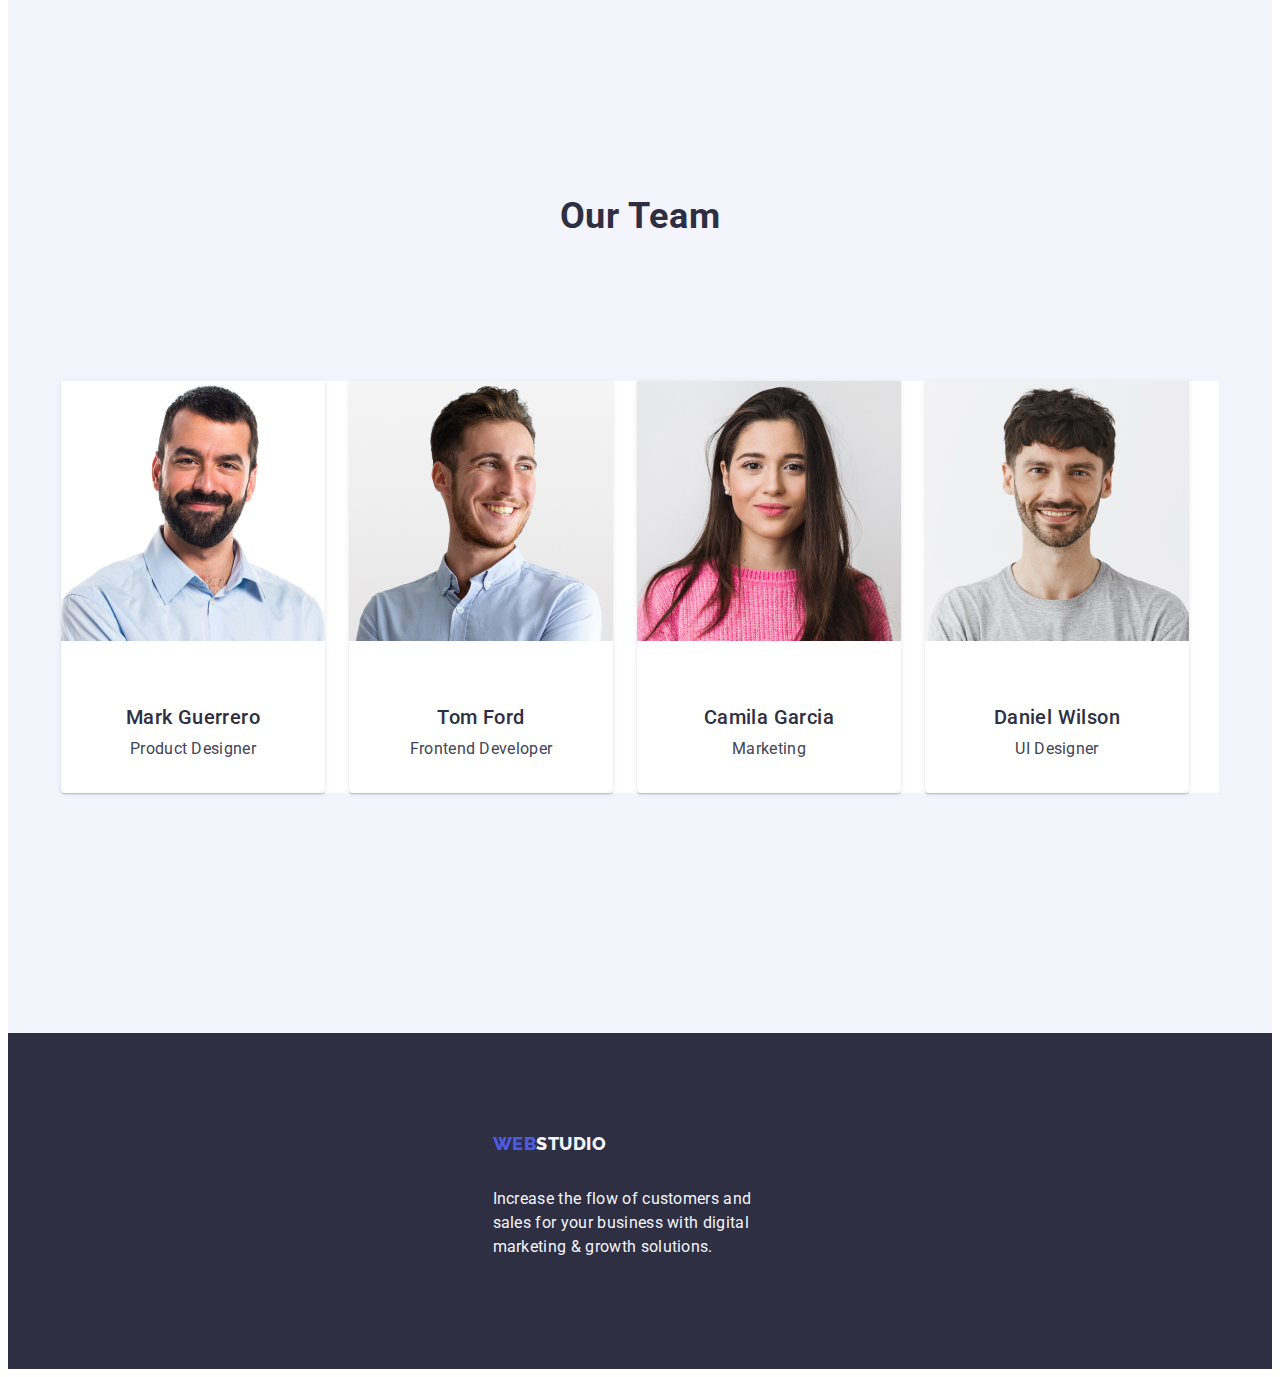
==== commit 43ad7395: "fix" ====
--- a/index.html
+++ b/index.html
@@ -106,13 +106,13 @@
         <div class="container container-work">
           <h2 class="work-title">What are we doing</h2>
           <ul class="work-list list">
-            <li>
+            <li class="work-images">
               <img src="./images/img1WhatAreWeDoing1.jpg" alt="monitor" width="360" />
             </li>
-            <li>
+            <li class="work-images">
               <img src="./images/img2WhatAreWeDoing1.jpg" alt="telephoes" width="360" />
             </li>
-            <li>
+            <li class="work-images">
               <img src="./images/img3WhatAreWeDoing1.jpg" alt="telephon" width="360" />
             </li>
           </ul>
--- a/css/styles.css
+++ b/css/styles.css
@@ -40,8 +40,8 @@
   margin: 0 auto;
   width: 1158px;
 
-  padding-right: 16px;
-  padding-left: 16px;
+  padding-right: 15px;
+  padding-left: 15px;
 }
 
 .visually-hidden {
@@ -173,8 +173,7 @@
   background-color: #2e2f42;
 }
 .hero-container {
-  padding-bottom: 188px;
-  padding-top: 188px;
+  padding: 188px 0 188px;
 }
 /* Заголовок героя */
 .hero-title {
@@ -189,6 +188,8 @@
   letter-spacing: 0.02em;
 
   padding: 0px 300px 24px 300px;
+  /* ПИТАННЯ- без max-width воно відображається коректно, а з ним ні */
+  max-width: 496px;
 }
 /* Кнопка героя */
 .hero-button {
@@ -226,8 +227,7 @@
   color: var(--primary-text-color);
 }
 .advantages-container {
-  padding-top: 120px;
-  padding-bottom: 60px;
+  padding: 120px 0 120px;
 }
 
 .advantages-list {
@@ -243,7 +243,7 @@
   font-weight: 500;
   line-height: 1.2;
   letter-spacing: 0.02em;
-  padding-bottom: 4px;
+  margin-bottom: 8px;
 }
 .advantages-link {
   color: var(--title-text-color);
@@ -254,7 +254,7 @@
   font-weight: 400;
   line-height: 1.5;
   letter-spacing: 0.02em;
-  padding-top: 4px;
+
   min-width: 264px;
   min-height: 72px;
 }
@@ -264,8 +264,7 @@
   color: var(--primary-text-color);
 }
 .container-work {
-  padding-top: 60px;
-  padding-bottom: 60px;
+  padding-bottom: 120px;
 }
 
 .work-title {
@@ -278,6 +277,7 @@
   line-height: 1.11;
   letter-spacing: 0.02em;
   text-transform: capitalize;
+  margin-bottom: 72px;
 }
 .work-list {
   display: flex;
@@ -289,7 +289,10 @@
   background-color: #f4f4fd;
 }
 .team-container {
-  padding-top: 60px;
+  padding: 120px 0 120px;
+}
+.team-title {
+  margin-bottom: 72px;
 }
 .team-list {
   background-color: #ffffff;
@@ -315,8 +318,8 @@
 .div-team-list-content {
   min-width: 232px;
   min-height: 56px;
-  margin-top: 32px;
-  margin-bottom: 32px;
+
+  padding: 32px 0 32px;
 }
 .team-title {
   color: var(--primary-text-color);
@@ -342,6 +345,7 @@
   font-weight: 500;
   line-height: 1.2;
   letter-spacing: 0.02em;
+  margin-bottom: 8px;
 }
 
 .team-content {
@@ -361,10 +365,10 @@
  */
 .footer-floor {
   background-color: #2e2f42;
+  padding-top: 100px;
+  padding-bottom: 100px;
 }
 .footer-container {
-  padding-top: 101.5px;
-  padding-bottom: 200px;
   padding-left: 0px;
   width: 280px;
   text-align: left;
@@ -381,6 +385,8 @@
   text-transform: uppercase;
   text-decoration: none;
   padding-bottom: 17.5px;
+  display: inline-block;
+  margin-bottom: 16px;
 }
 
 .studio-floor {
